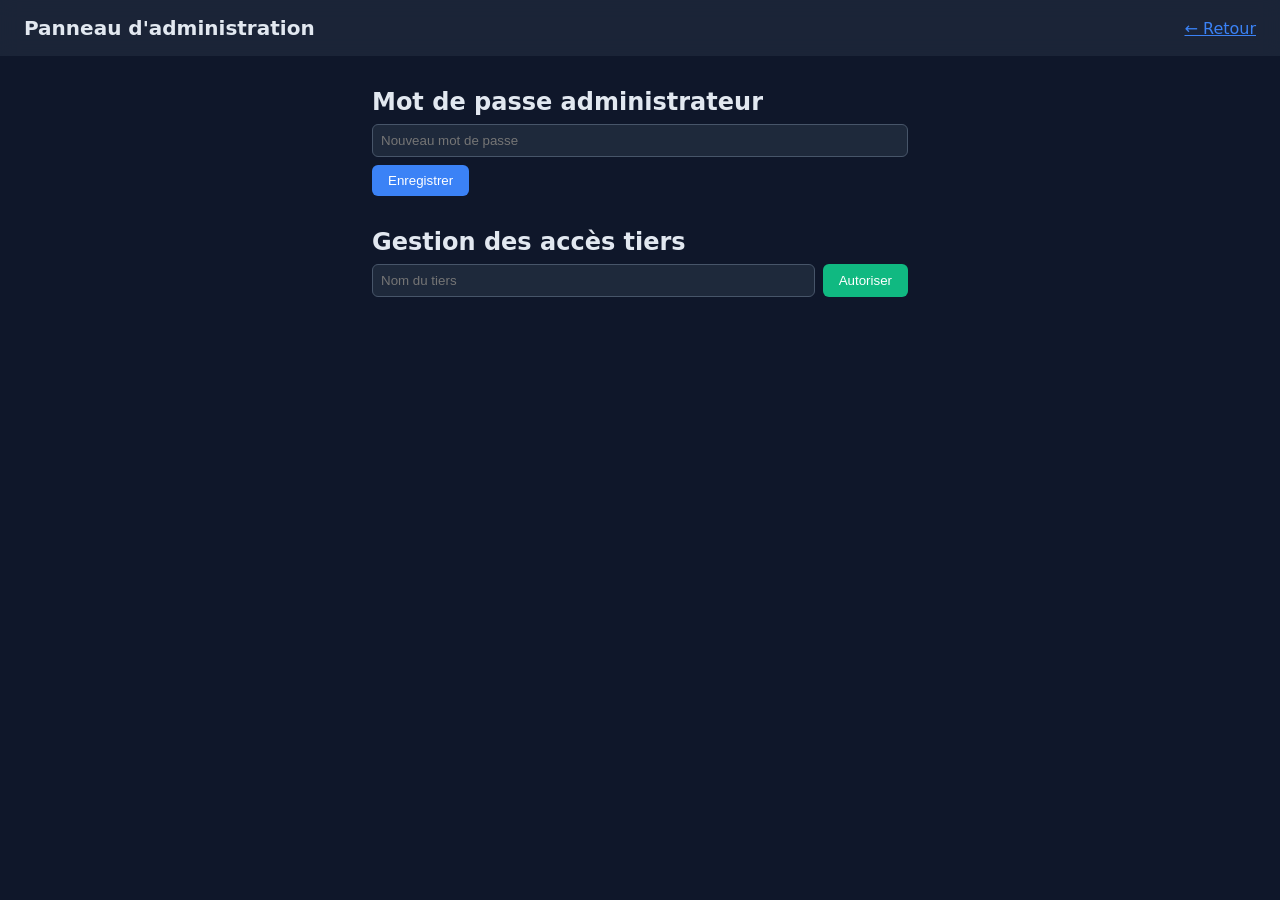
==== admin.html @ cd24e6a1 "Add admin.html for administration panel" ====
<!DOCTYPE html>
<html lang="fr">
<head>
  <meta charset="UTF-8">
  <meta name="viewport" content="width=device-width, initial-scale=1.0">
  <title>Administration</title>
  <link rel="stylesheet" href="css/style.css">
</head>
<body>
  <header>
    <h1>Panneau d'administration</h1>
    <a href="index.html" style="color:#3b82f6;">← Retour</a>
  </header>

  <main style="padding: 2rem; position:relative; z-index:1; max-width: 600px; margin: 0 auto;">
    <!-- Section mot de passe -->
    <section style="margin-bottom: 2rem;">
      <h2>Mot de passe administrateur</h2>
      <p id="passwordStatus" style="margin: 0.5rem 0; color: #94a3b8;"></p>
      <input type="password" id="newPassword" placeholder="Nouveau mot de passe" style="padding:0.5rem; width:100%; margin-bottom:0.5rem; background:#1e293b; border:1px solid #475569; color:white; border-radius:6px;">
      <button id="savePasswordBtn" style="padding:0.5rem 1rem; background:#3b82f6; color:white; border:none; border-radius:6px;">Enregistrer</button>
    </section>

    <!-- Section accès tiers -->
    <section>
      <h2>Gestion des accès tiers</h2>
      <div style="display:flex; gap:0.5rem; margin:0.5rem 0;">
        <input type="text" id="thirdPartyName" placeholder="Nom du tiers" style="flex:1; padding:0.5rem; background:#1e293b; border:1px solid #475569; color:white; border-radius:6px;">
        <button id="addAccessBtn" style="padding:0.5rem 1rem; background:#10b981; color:white; border:none; border-radius:6px;">Autoriser</button>
      </div>
      <div id="accessList"></div>
    </section>
  </main>

  <script src="js/admin.js"></script>
  <script src="js/third-party.js"></script>
</body>
</html>
---- css/style.css ----
* { margin: 0; padding: 0; box-sizing: border-box; }

body {
  font-family: system-ui, -apple-system, sans-serif;
  background: #0f172a;
  color: #e2e8f0;
  min-height: 100vh;
  overflow-x: hidden;
  position: relative;
}

/* Arrière-plan animé */
.bg-layer {
  position: fixed;
  top: 0; left: 0; width: 100%; height: 100%;
  pointer-events: none;
  z-index: 0;
  overflow: hidden;
}

.moving-car {
  position: absolute;
  bottom: 10%;
  width: 120px;
  animation: drive 12s linear infinite;
  opacity: 0.25;
}

@keyframes drive {
  0% { left: -150px; }
  100% { left: 110%; }
}

.walking-goddess {
  position: absolute;
  bottom: 5%;
  right: 5%;
  width: 80px;
  animation: walk 3s ease-in-out infinite alternate;
  opacity: 0.2;
}

@keyframes walk {
  from { transform: translateY(0) rotate(-5deg); }
  to { transform: translateY(-10px) rotate(5deg); }
}

/* En-tête */
header {
  position: relative;
  z-index: 1;
  display: flex;
  justify-content: space-between;
  align-items: center;
  padding: 1rem 1.5rem;
  background: rgba(30, 41, 59, 0.8);
  backdrop-filter: blur(10px);
}

h1 { font-size: 1.25rem; }

#adminBtn {
  padding: 0.5rem 1rem;
  background: #3b82f6;
  color: white;
  border: none;
  border-radius: 6px;
  cursor: pointer;
}

.hidden { display: none; }

/* Filtres */
.filters {
  position: relative;
  z-index: 1;
  display: flex;
  gap: 1rem;
  padding: 1rem 1.5rem;
  flex-wrap: wrap;
  background: rgba(30, 41, 59, 0.6);
}

select, label {
  font-size: 0.9rem;
}

select {
  padding: 0.4rem 0.8rem;
  border-radius: 6px;
  border: 1px solid #475569;
  background: #1e293b;
  color: #e2e8f0;
}

label { display: flex; align-items: center; gap: 0.3rem; cursor: pointer; }

/* Zone de contenu principal */
#moduleContainer {
  position: relative;
  z-index: 1;
  height: calc(100vh - 140px);
  margin: 0 1rem 1rem;
  border-radius: 12px;
  overflow: hidden;
  background: #1e293b;
}

#moduleFrame {
  width: 100%;
  height: 100%;
  border: none;
}
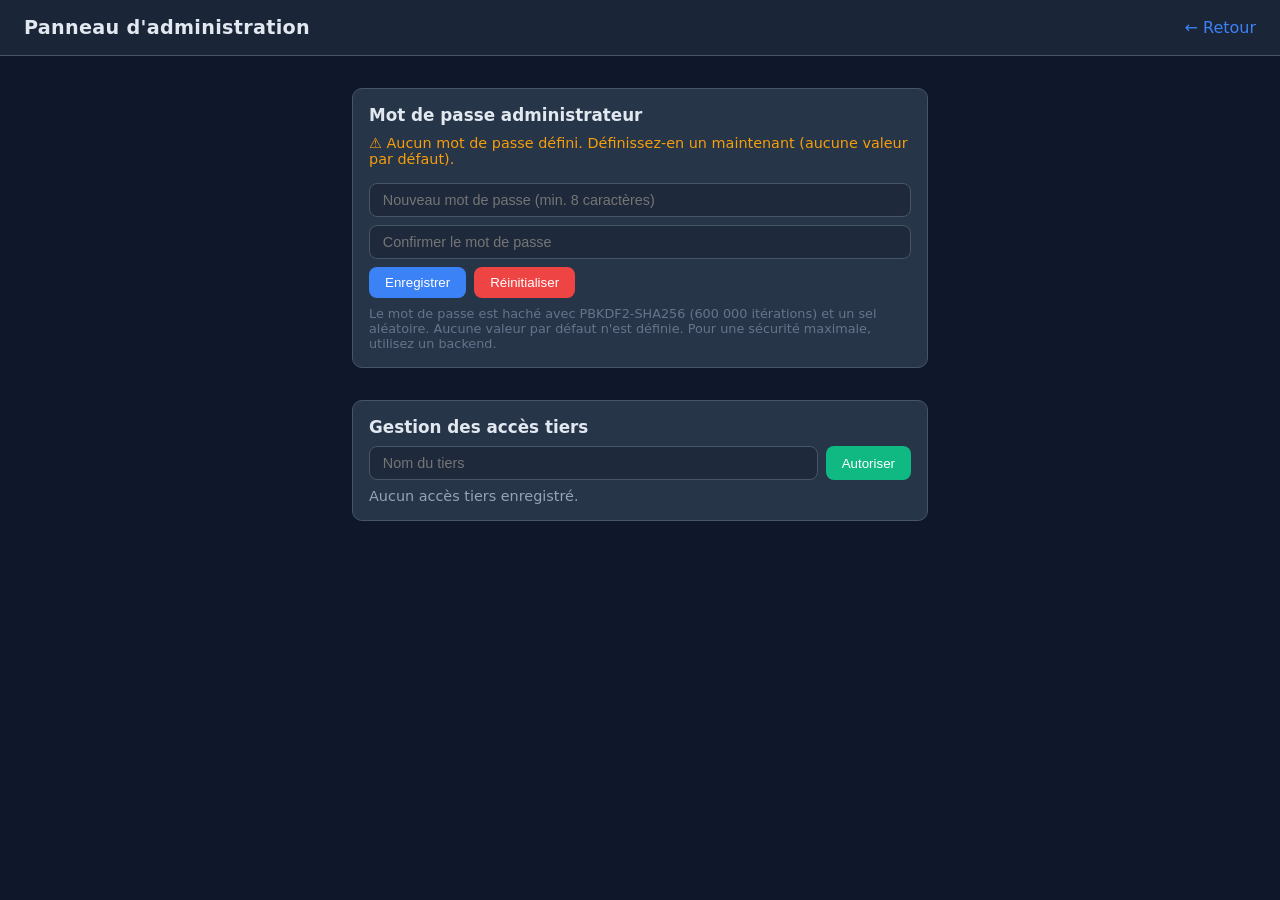
==== commit c72a9fc3: "Refactor admin.html for improved structure and styles" ====
--- a/admin.html
+++ b/admin.html
@@ -7,31 +7,45 @@
   <link rel="stylesheet" href="css/style.css">
 </head>
 <body>
+
   <header>
     <h1>Panneau d'administration</h1>
-    <a href="index.html" style="color:#3b82f6;">← Retour</a>
+    <a href="index.html" style="color:#3b82f6;text-decoration:none;">← Retour</a>
   </header>
 
-  <main style="padding: 2rem; position:relative; z-index:1; max-width: 600px; margin: 0 auto;">
-    <!-- Section mot de passe -->
-    <section style="margin-bottom: 2rem;">
+  <main class="admin-main">
+
+    <section class="section card">
       <h2>Mot de passe administrateur</h2>
-      <p id="passwordStatus" style="margin: 0.5rem 0; color: #94a3b8;"></p>
-      <input type="password" id="newPassword" placeholder="Nouveau mot de passe" style="padding:0.5rem; width:100%; margin-bottom:0.5rem; background:#1e293b; border:1px solid #475569; color:white; border-radius:6px;">
-      <button id="savePasswordBtn" style="padding:0.5rem 1rem; background:#3b82f6; color:white; border:none; border-radius:6px;">Enregistrer</button>
+      <p id="passwordStatus"></p>
+      <div class="row">
+        <input type="password" id="newPassword" placeholder="Nouveau mot de passe (min. 8 caractères)" autocomplete="new-password">
+      </div>
+      <div class="row">
+        <input type="password" id="confirmPassword" placeholder="Confirmer le mot de passe" autocomplete="new-password">
+      </div>
+      <div class="row">
+        <button id="savePasswordBtn" class="btn btn-primary">Enregistrer</button>
+        <button id="resetPasswordBtn" class="btn btn-danger">Réinitialiser</button>
+      </div>
+      <p style="color:#64748b;font-size:0.8rem;margin-top:0.5rem;">
+        Le mot de passe est haché avec PBKDF2-SHA256 (600 000 itérations) et un sel aléatoire.
+        Aucune valeur par défaut n'est définie. Pour une sécurité maximale, utilisez un backend.
+      </p>
     </section>
 
-    <!-- Section accès tiers -->
-    <section>
+    <section class="section card">
       <h2>Gestion des accès tiers</h2>
-      <div style="display:flex; gap:0.5rem; margin:0.5rem 0;">
-        <input type="text" id="thirdPartyName" placeholder="Nom du tiers" style="flex:1; padding:0.5rem; background:#1e293b; border:1px solid #475569; color:white; border-radius:6px;">
-        <button id="addAccessBtn" style="padding:0.5rem 1rem; background:#10b981; color:white; border:none; border-radius:6px;">Autoriser</button>
+      <div class="row">
+        <input type="text" id="thirdPartyName" placeholder="Nom du tiers">
+        <button id="addAccessBtn" class="btn btn-success">Autoriser</button>
       </div>
       <div id="accessList"></div>
     </section>
+
   </main>
 
+  <script src="js/crypto-utils.js"></script>
   <script src="js/admin.js"></script>
   <script src="js/third-party.js"></script>
 </body>
--- a/css/style.css
+++ b/css/style.css
@@ -1,18 +1,30 @@
 * { margin: 0; padding: 0; box-sizing: border-box; }
 
+:root {
+  --bg: #0f172a;
+  --panel: #1e293b;
+  --panel-2: #273549;
+  --border: #475569;
+  --text: #e2e8f0;
+  --muted: #94a3b8;
+  --primary: #3b82f6;
+  --success: #10b981;
+  --danger: #ef4444;
+}
+
 body {
-  font-family: system-ui, -apple-system, sans-serif;
-  background: #0f172a;
-  color: #e2e8f0;
+  font-family: system-ui, -apple-system, "Segoe UI", sans-serif;
+  background: var(--bg);
+  color: var(--text);
   min-height: 100vh;
   overflow-x: hidden;
   position: relative;
 }
 
-/* Arrière-plan animé */
+/* ---------- Arrière-plan animé ---------- */
 .bg-layer {
   position: fixed;
-  top: 0; left: 0; width: 100%; height: 100%;
+  inset: 0;
   pointer-events: none;
   z-index: 0;
   overflow: hidden;
@@ -20,94 +32,196 @@
 
 .moving-car {
   position: absolute;
-  bottom: 10%;
-  width: 120px;
-  animation: drive 12s linear infinite;
-  opacity: 0.25;
+  bottom: 12%;
+  width: 130px;
+  opacity: 0.22;
+  animation: drive 14s linear infinite;
 }
 
 @keyframes drive {
-  0% { left: -150px; }
+  0%   { left: -160px; }
   100% { left: 110%; }
 }
 
 .walking-goddess {
   position: absolute;
-  bottom: 5%;
-  right: 5%;
-  width: 80px;
-  animation: walk 3s ease-in-out infinite alternate;
-  opacity: 0.2;
+  bottom: 6%;
+  right: 4%;
+  width: 90px;
+  opacity: 0.18;
+  animation: walk 2.8s ease-in-out infinite alternate;
 }
 
 @keyframes walk {
-  from { transform: translateY(0) rotate(-5deg); }
-  to { transform: translateY(-10px) rotate(5deg); }
-}
-
-/* En-tête */
+  from { transform: translateY(0) rotate(-4deg); }
+  to   { transform: translateY(-12px) rotate(4deg); }
+}
+
+/* ---------- En-tête ---------- */
 header {
   position: relative;
-  z-index: 1;
+  z-index: 2;
   display: flex;
   justify-content: space-between;
   align-items: center;
   padding: 1rem 1.5rem;
-  background: rgba(30, 41, 59, 0.8);
+  background: rgba(30, 41, 59, 0.85);
   backdrop-filter: blur(10px);
-}
-
-h1 { font-size: 1.25rem; }
+  border-bottom: 1px solid var(--border);
+}
+
+h1 { font-size: 1.2rem; letter-spacing: 0.3px; }
+h2 { font-size: 1.05rem; margin-bottom: 0.6rem; }
+h3 { font-size: 0.95rem; margin-bottom: 0.4rem; color: var(--primary); }
 
 #adminBtn {
   padding: 0.5rem 1rem;
-  background: #3b82f6;
+  background: var(--primary);
+  color: white;
+  border: none;
+  border-radius: 8px;
+  cursor: pointer;
+  font-weight: 500;
+  transition: background 0.2s;
+}
+#adminBtn:hover { background: #2563eb; }
+
+.hidden { display: none !important; }
+
+/* ---------- Filtres ---------- */
+.filters {
+  position: relative;
+  z-index: 2;
+  display: flex;
+  gap: 1rem;
+  padding: 1rem 1.5rem;
+  flex-wrap: wrap;
+  align-items: center;
+  background: rgba(30, 41, 59, 0.7);
+  border-bottom: 1px solid var(--border);
+}
+
+select, input[type="text"], input[type="password"] {
+  padding: 0.5rem 0.8rem;
+  border-radius: 8px;
+  border: 1px solid var(--border);
+  background: var(--panel);
+  color: var(--text);
+  font-size: 0.9rem;
+  outline: none;
+  transition: border-color 0.2s;
+}
+select:focus, input:focus { border-color: var(--primary); }
+
+label {
+  display: flex;
+  align-items: center;
+  gap: 0.35rem;
+  font-size: 0.88rem;
+  cursor: pointer;
+  color: var(--muted);
+}
+label input { accent-color: var(--primary); }
+
+/* ---------- Zone principale ---------- */
+#moduleContainer {
+  position: relative;
+  z-index: 2;
+  height: calc(100vh - 200px);
+  margin: 1rem;
+  border-radius: 12px;
+  overflow: hidden;
+  background: var(--panel);
+  border: 1px solid var(--border);
+}
+
+#moduleFrame { width: 100%; height: 100%; border: none; }
+
+/* ---------- Base technique ---------- */
+#techPanel {
+  position: relative;
+  z-index: 2;
+  margin: 0 1rem 1rem;
+  padding: 1rem;
+  background: var(--panel-2);
+  border-radius: 12px;
+  border: 1px solid var(--border);
+  min-height: 60px;
+}
+
+#techContent h3 { color: var(--primary); margin-bottom: 0.5rem; }
+#techContent p { color: var(--muted); line-height: 1.5; font-size: 0.9rem; }
+
+/* ---------- Cartes ---------- */
+.card {
+  background: var(--panel-2);
+  border: 1px solid var(--border);
+  border-radius: 10px;
+  padding: 1rem;
+  margin-bottom: 0.8rem;
+}
+
+/* ---------- Accès tiers ---------- */
+.access-item {
+  display: flex;
+  justify-content: space-between;
+  align-items: center;
+  padding: 0.6rem 0.8rem;
+  margin-bottom: 0.5rem;
+  border-radius: 8px;
+  background: var(--panel-2);
+  border-left: 4px solid var(--border);
+}
+.access-item.granted { border-left-color: var(--success); }
+.access-item.revoked { border-left-color: var(--danger); }
+
+.access-item button {
+  padding: 0.35rem 0.8rem;
+  background: var(--danger);
   color: white;
   border: none;
   border-radius: 6px;
   cursor: pointer;
-}
-
-.hidden { display: none; }
-
-/* Filtres */
-.filters {
-  position: relative;
-  z-index: 1;
-  display: flex;
-  gap: 1rem;
-  padding: 1rem 1.5rem;
-  flex-wrap: wrap;
-  background: rgba(30, 41, 59, 0.6);
-}
-
-select, label {
+  font-size: 0.8rem;
+}
+
+/* ---------- Boutons génériques ---------- */
+.btn {
+  padding: 0.5rem 1rem;
+  border: none;
+  border-radius: 8px;
+  cursor: pointer;
+  font-weight: 500;
+  transition: opacity 0.2s;
+}
+.btn:hover { opacity: 0.85; }
+.btn-primary { background: var(--primary); color: white; }
+.btn-success { background: var(--success); color: white; }
+.btn-danger  { background: var(--danger); color: white; }
+
+/* ---------- Page admin ---------- */
+.admin-main {
+  position: relative;
+  z-index: 2;
+  padding: 2rem;
+  max-width: 640px;
+  margin: 0 auto;
+}
+
+.section { margin-bottom: 2rem; }
+
+#passwordStatus {
+  margin: 0.5rem 0 1rem;
   font-size: 0.9rem;
-}
-
-select {
-  padding: 0.4rem 0.8rem;
-  border-radius: 6px;
-  border: 1px solid #475569;
-  background: #1e293b;
-  color: #e2e8f0;
-}
-
-label { display: flex; align-items: center; gap: 0.3rem; cursor: pointer; }
-
-/* Zone de contenu principal */
-#moduleContainer {
-  position: relative;
-  z-index: 1;
-  height: calc(100vh - 140px);
-  margin: 0 1rem 1rem;
-  border-radius: 12px;
-  overflow: hidden;
-  background: #1e293b;
-}
-
-#moduleFrame {
-  width: 100%;
-  height: 100%;
-  border: none;
-}
+  color: var(--muted);
+}
+#passwordStatus.ok { color: var(--success); }
+#passwordStatus.warn { color: #f59e0b; }
+#passwordStatus.err { color: var(--danger); }
+
+.row {
+  display: flex;
+  gap: 0.5rem;
+  margin: 0.5rem 0;
+}
+.row input { flex: 1; }
